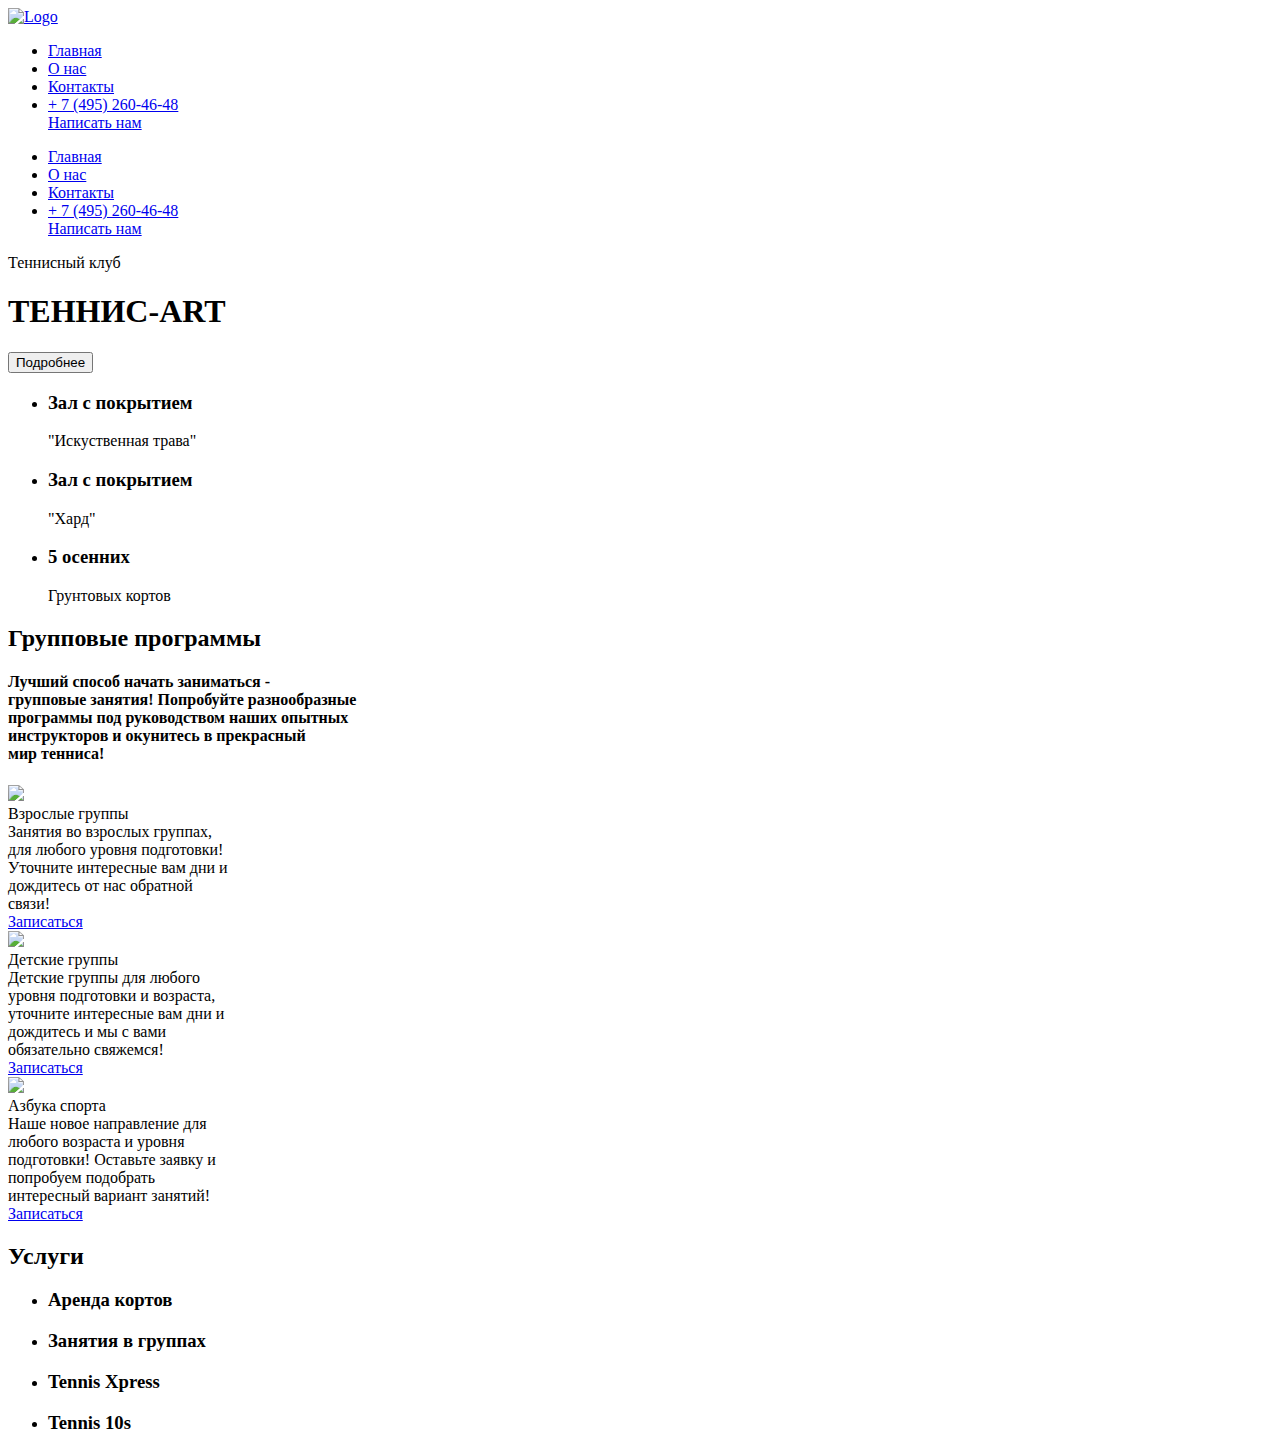
==== index.html @ 38df46aa "Add files via upload" ====
<!DOCTYPE html>
<html lang="en">
<head>
    <meta charset="UTF-8">
    <meta name="viewport" content="width=device-width, initial-scale=1.0">
    <title>Главная страница</title>
    <link href="https://fonts.googleapis.com/css2?family=Inter:wght@400;700&family=Merriweather&family=Montserrat:wght@300&family=Poppins:wght@200&display=swap" rel="stylesheet">
    <link rel="stylesheet" href="css/style.css">
    <link rel="stylesheet" href="css/mobile.css">
</head>
<body>
    <nav class="navbar">
        <div class="container">
            <a class="logo" href="index.html">
                <img src="img/logo.png" alt="Logo" class="logo__pic">
            </a>
            <div class="navbar-wrap">
            <ul class="navbar-menu">
                <li><a href="index.html">Главная</a></li>
                <li><a href="about.html">О нас</a></li>
                <li><a href="contact.html">Контакты</a></li>
                <li><a  class="phone" href="#">+ 7 (495) 260-46-48</a></li>
                <a href="register.html" class="btn_callback">Написать нам</a>
            </ul>
        </div>
        <ul class="respounse-menu">
            <li><a href="index.html">Главная</a></li>
            <li><a href="about.html">О нас</a></li>
            <li><a href="contact.html">Контакты</a></li>
            <li><a  class="phone" href="#">+ 7 (495) 260-46-48</a></li>
            <a href="register.html" class="btn_callback">Написать нам</a>
        </ul>
        </div>
    </nav>
    <section class="section-top">
        <div class="container section-top__container">
          <p class="section-top__info">Теннисный клуб</p>
          <h1 class="section-top__title">ТЕННИС-ART</h1>
          <div class="section-top__btn">
            <button class="btn" type="button">Подробнее</button>
          </div>
        </div>
      </section>
      <section class="stock">
        <ul class="stock__list container">
            <li class="stock__item stock__item_info1">
                <h3 class="stock__item_heading">Зал с покрытием</h3>
                <p class="stock__item_text">"Искуственная трава"</p>
            </li>
            <li class="stock__item stock__item_info2">
                <h3 class="stock__item_heading">Зал с покрытием</h3>
                <p class="stock__item_text">"Хард"</p>
            </li>
            <li class="stock__item stock__item_info3">
                <h3 class="stock__item_heading">5 осенних</h3>
                <p class="stock__item_text">Грунтовых кортов</p>
            </li>
        </ul>
    </section>
<section class="block">
        <div class="text_block">
            <h2 class="section-title">
                Групповые программы
            </h2>
            <h4 class="section-title_item">
                Лучший способ начать заниматься - <br>
                групповые занятия! Попробуйте разнообразные <br>
                программы под руководством наших опытных<br>
                 инструкторов и окунитесь в прекрасный <br>
               мир тенниса!
            </h4>
        </div>
        <div class="container_block">
        <div class="card">
            <img class="card-img" src="img/cart1.jpg">
            <div class="card-title">
                Взрослые группы
            </div>
            <div class="card_title">
                Занятия во взрослых группах,<br>
                 для любого уровня подготовки!<br>
                  Уточните интересные вам дни и<br>
                   дождитесь от нас обратной <br>
                   связи!
            </div>
            <div class="card-btn">
                <a class="btn" href="register.html">Записаться</a>
            </div>
        </div>
        <div class="card">
            <img class="card-img" src="img/cart2.jpg">
            <div class="card-title">
                Детские группы
            </div>
            <div class="card_title">
                Детские группы для любого<br>
                уровня подготовки и возраста,<br>
                уточните интересные вам дни и<br>
                дождитесь и мы с вами <br>
                обязательно свяжемся!
            </div>
            <div class="card-btn">
                <a class="btn" href="register.html">Записаться</a>
            </div>
        </div>
        <div class="card">
            <img class="card-img" src="img/cart3.jpg">
            <div class="card-title">
                Азбука спорта
            </div>
            <div class="card_title">
                Наше новое направление для <br>
                любого возраста и уровня<br>
                подготовки! Оставьте заявку и<br>
                попробуем подобрать  <br>
                интересный вариант
                занятий!
            </div>
            <div class="card-btn">
                <a class="btn" href="register.html">Записаться</a>
            </div>
        </div>
    </div>
</section>
<section class="info">
    <div class="text-info">
        <h2 class="info_text">
            Услуги
        </h2>
    </div>
   <ul class="servis_item container_servis">
    <li class="servis__item servis__item_info1">
        <h3 class="servis_item_heading">Аренда кортов</h3>
    </li>
    <li class="servis__item servis__item_info2">
        <h3 class="servis_item_heading">Занятия в группах</h3>
    </li>
    <li class="servis__item servis__item_info3">
        <h3 class="servis_item_heading">Tennis Xpress</h3>
    </li>
    <li class="servis__item servis__item_info4">
        <h3 class="servis_item_heading">Tennis 10s</h3>
    </li>
   </ul>
</section>
<footer class="footer">
</footer>
</body>
</html>
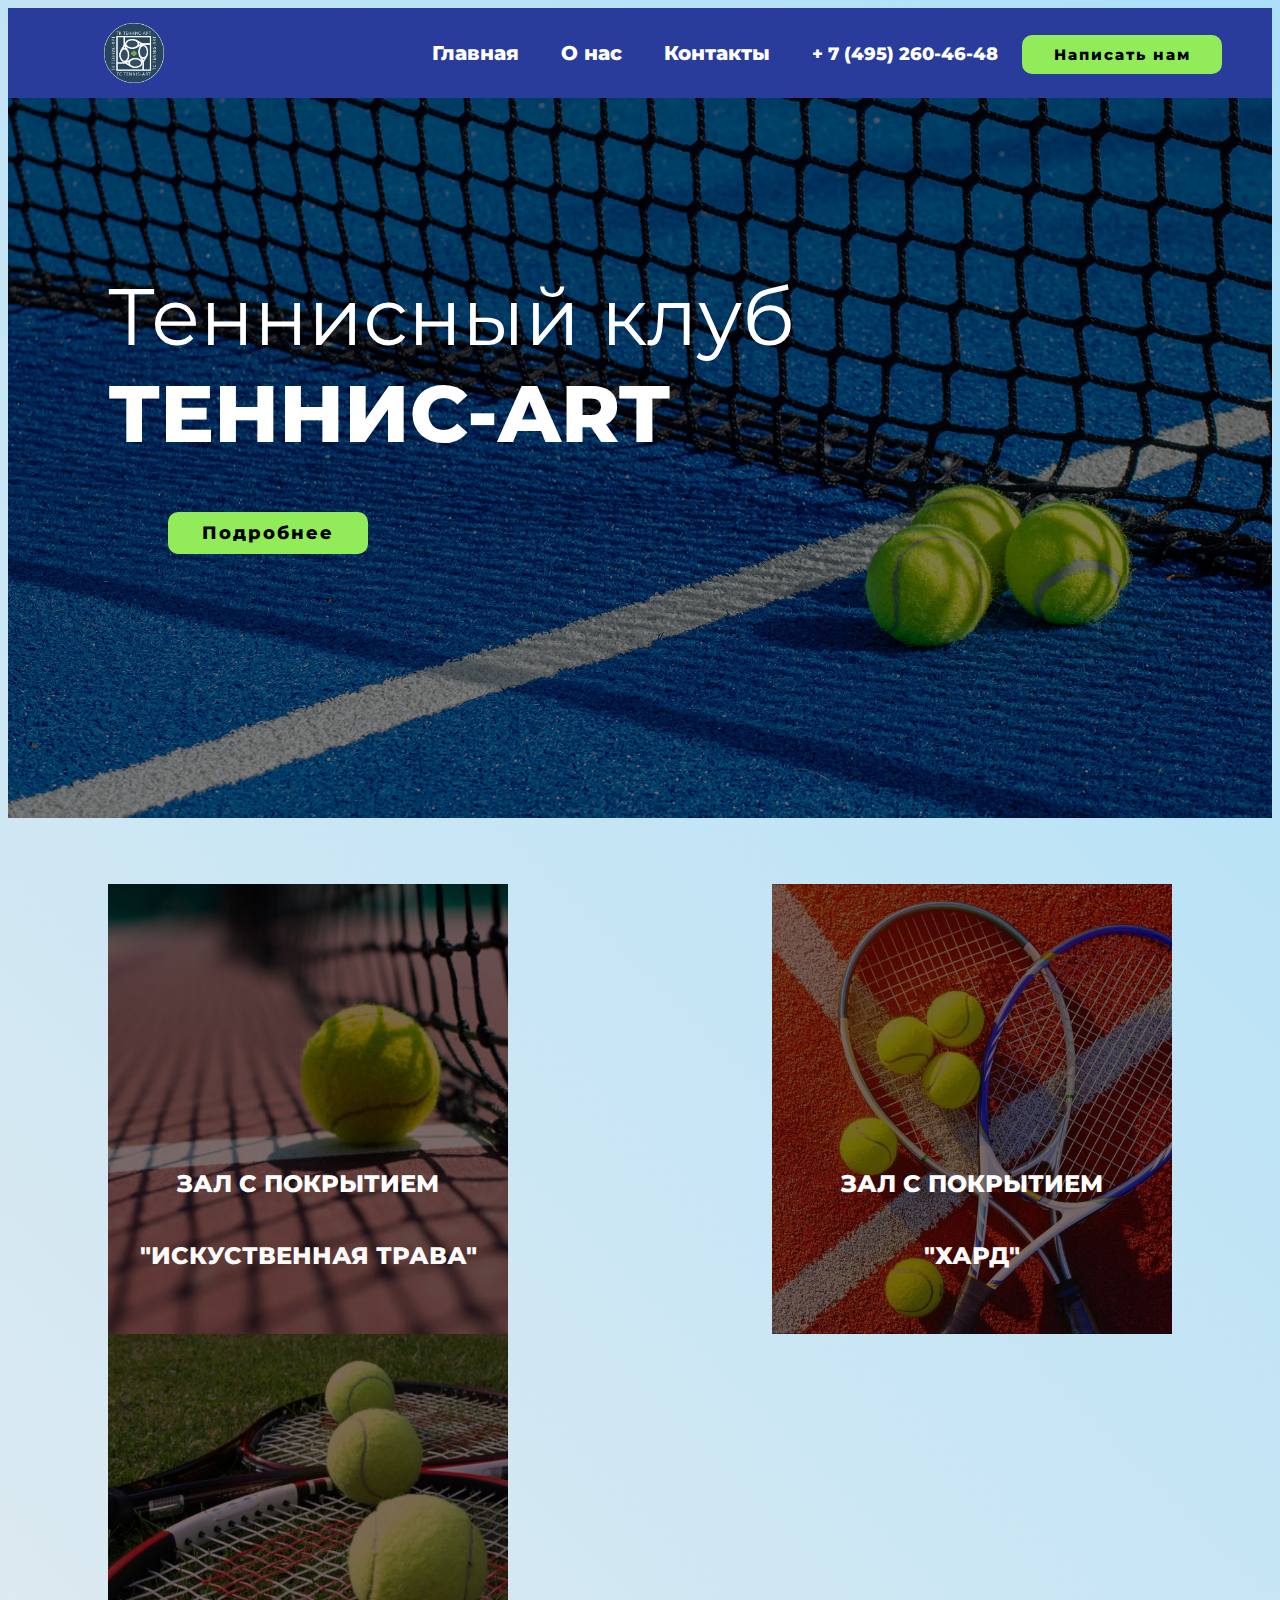
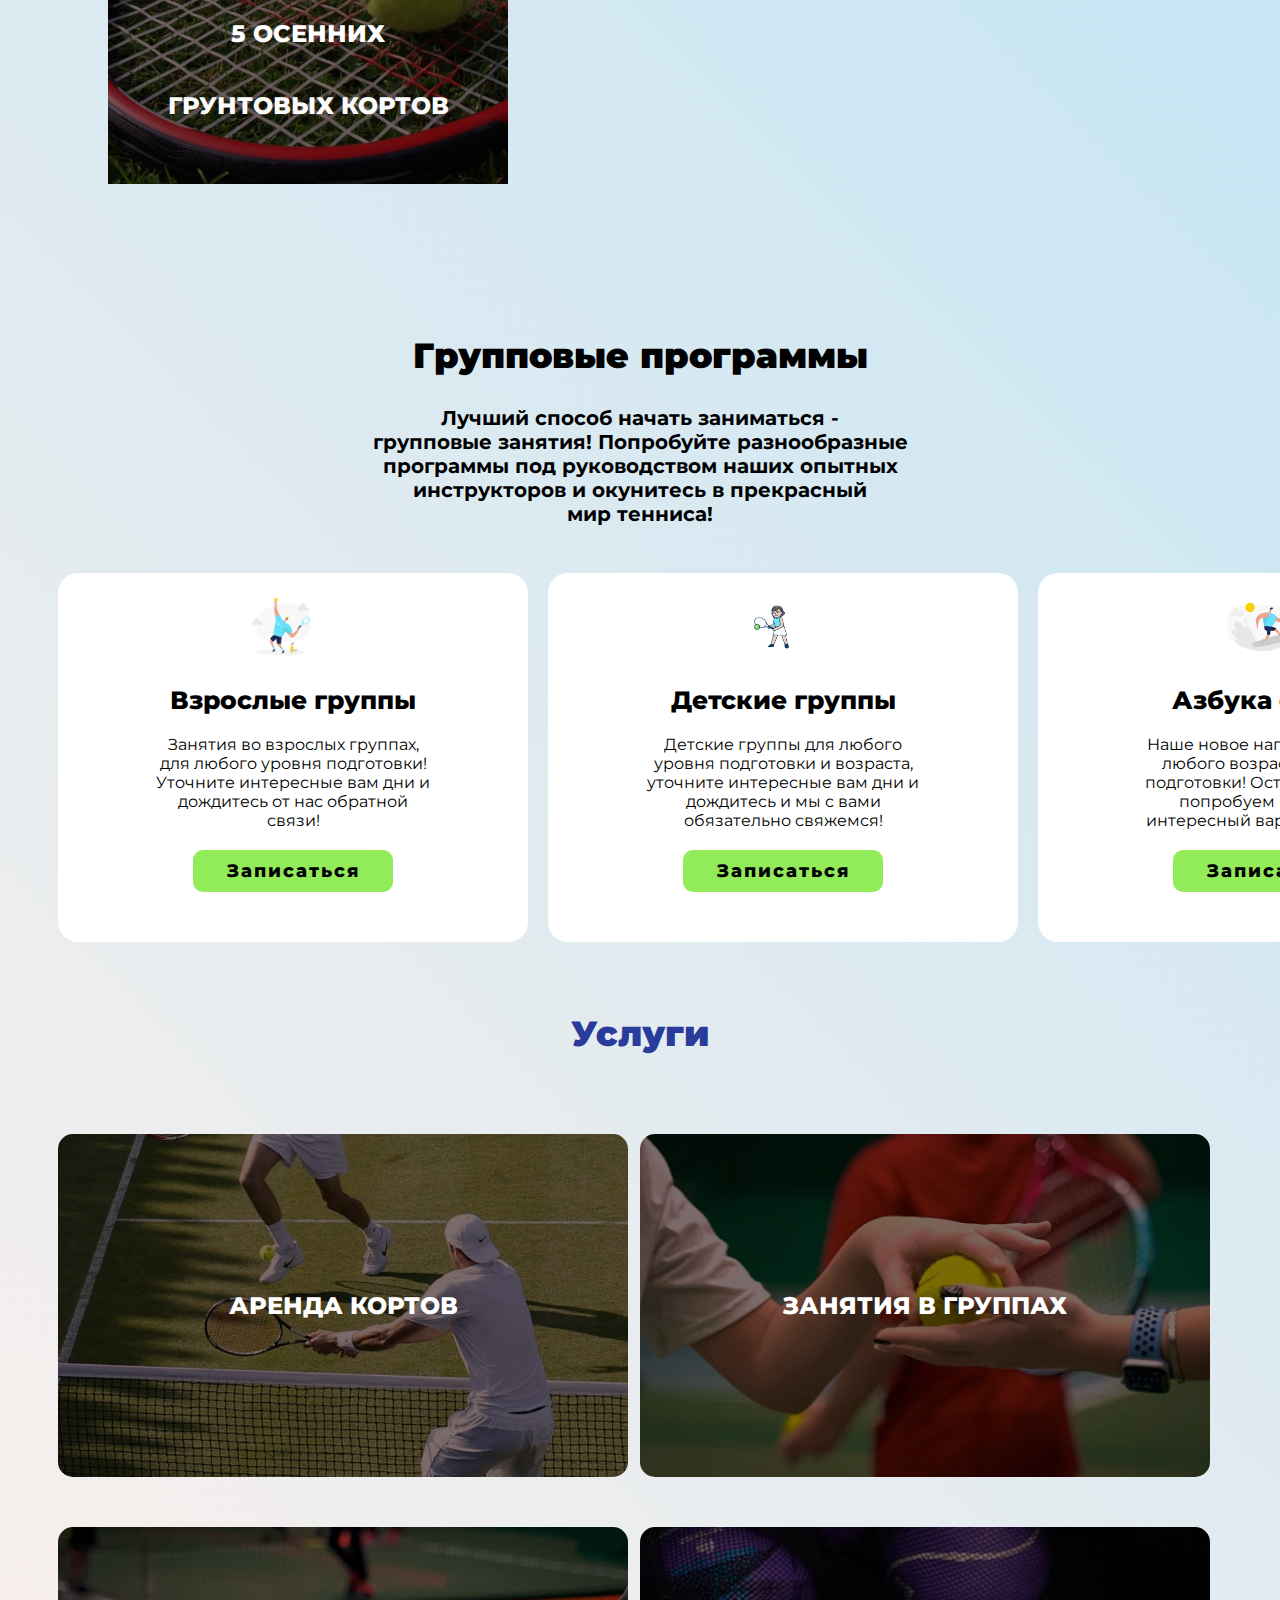
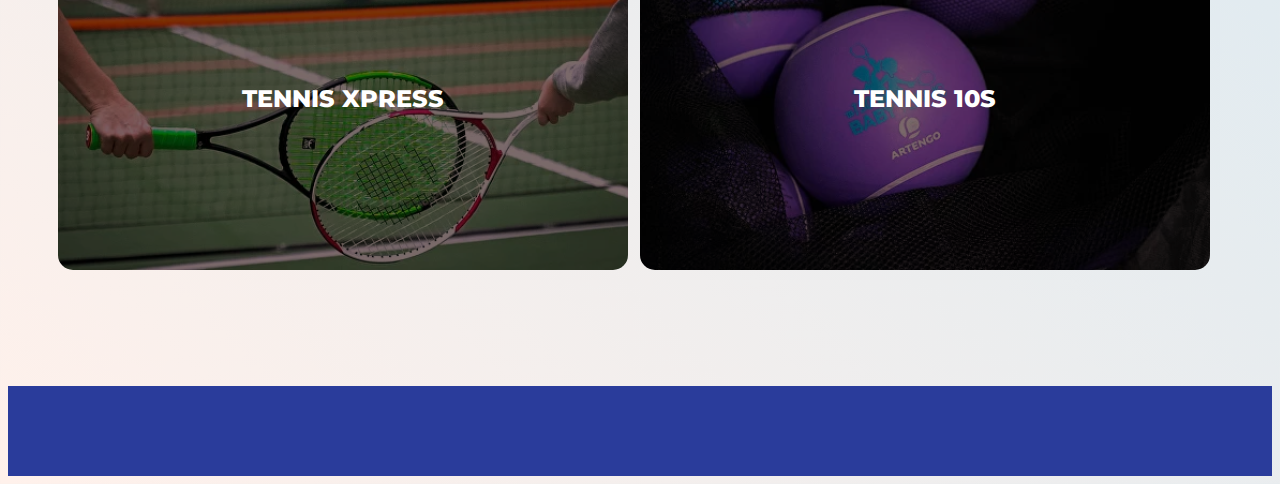
==== commit 881df37d: "Add files via upload" ====
--- a/index.html
+++ b/index.html
@@ -23,13 +23,6 @@
                 <a href="register.html" class="btn_callback">Написать нам</a>
             </ul>
         </div>
-        <ul class="respounse-menu">
-            <li><a href="index.html">Главная</a></li>
-            <li><a href="about.html">О нас</a></li>
-            <li><a href="contact.html">Контакты</a></li>
-            <li><a  class="phone" href="#">+ 7 (495) 260-46-48</a></li>
-            <a href="register.html" class="btn_callback">Написать нам</a>
-        </ul>
         </div>
     </nav>
     <section class="section-top">
--- a/css/style.css
+++ b/css/style.css
@@ -0,0 +1,631 @@
+*{
+    font-family: 'Montserrat', sans-serif;
+    text-decoration: none;
+    transition: all o.6s;
+    box-sizing: border-box;
+}
+
+body{
+    background: linear-gradient(45deg, #fff1eb, #ace0f9);
+}
+
+
+
+.navbar{
+    background-color: #2A3C9B;
+    width: 100%;
+    height: 90px;
+}
+
+.logo{
+    width: 20%;
+}
+
+.logo__pic{
+    display: block;
+    max-width: 100%;
+    height: auto;
+    width: 60px;
+    margin:  0 auto;
+}
+
+.logo__pic:hover{
+    transform: scale(1.04);
+}
+
+
+.navbar .container{
+    height: inherit;
+    display: flex;
+    justify-content: space-between;
+    align-items: center;
+}
+
+.navbar-menu{
+    list-style-type: none;
+    padding-left: 0;
+    margin-bottom: 0;
+    font-size: 20px;
+    margin-bottom: 20px;
+    font-weight: 800;
+}
+
+.navbar-menu li{
+    display: inline-block;
+}
+
+.navbar-wrap{
+    display: flex;
+    flex-flow: row nowrap;
+}
+
+
+.callback{
+    font-weight: 800;
+    color: black;
+    font-size: 15px;
+    margin-left: 40px;
+    margin-top: 50px;
+    margin-right: 130px;
+    background-color: #92EC5A;
+    border-radius: 10px;
+    margin-bottom: 15px;
+    padding: 10px 10px;
+    text-decoration: none;
+    letter-spacing: 2px;
+}
+
+.btn_callback{
+    background-color: #92EC5A;
+    color: black;
+    display: inline-block;
+    padding: 10px 10px;
+    width: 200px;
+    margin-right: 50px;
+    border-radius: 10px;
+    font-family: 'Montserrat', sans-serif;
+    font-size: 15px;
+    text-align: center;
+    letter-spacing: 2px;
+    border: 0;
+}
+
+
+.navbar-menu li a{
+    display: inline-block;
+    color: #fff;
+    text-decoration: none;
+    padding: 18px;
+}
+
+
+.phone{
+    font-size: 18px;
+}
+
+.section-top {
+    height: 80vh;
+    background:  url(../img/header.jpg)  center;
+    background-size: cover;
+    color: #fff;
+    display: flex;
+    text-align: center;
+    position: relative;
+    padding: 170px 0 100px;
+  }
+
+  .section-top::before {
+    content: '';
+    position: absolute;
+    top: 0;
+    left: 0;
+    background: rgba(0,0,0,0.5);
+    width: 100%;
+    height: 100%;
+  }
+  
+
+  .section-top__container {
+    position: relative;
+    width: 520px;
+  }
+
+  
+.section-top__info {
+    font-size: 80px;
+    font-family: 'Montserrat', sans-serif;
+    color: #fff;
+    margin: 0;
+    white-space: nowrap;
+    padding-left: 100px;
+  }
+
+  .section-top__title {
+    font-family: 'Montserrat', sans-serif;
+    font-size: 80px;
+    font-weight: 800;
+    margin: 0 0 50px;
+    white-space: nowrap;
+    padding-left: 100px;
+  }
+
+  .btn {
+    background-color: #92EC5A;
+    color: black;
+    display: inline-block;
+    padding: 10px 10px;
+    width: 200px;
+    border-radius: 10px;
+    font-family: 'Montserrat', sans-serif;
+    font-size: 18px;
+    font-weight: 800;
+    text-align: center;
+    letter-spacing: 2px;
+    border: 0;
+  }
+
+  .stock__list {
+    display: flex;
+    justify-content: space-between;
+    flex-wrap: wrap;
+    padding: 50px 100px
+  }
+
+  .stock__item {
+    min-height: 450px;
+    width: 400px;
+    background-blend-mode: overlay;
+    display: flex;
+    align-items: center;
+    justify-content: center;
+    flex-direction: column;
+  }
+
+  .stock__item_heading {
+    font-size: 24px;
+    line-height: 19px;
+    font-weight: 800;
+    font-style: normal;
+    text-align: center;
+    margin-top: 250px;
+    color: #FFFFFF;
+    text-transform: uppercase;
+  }
+
+  .stock__item_text {
+    font-size: 24px;
+    line-height: 29px;
+    font-weight: 800;
+    font-style: normal;
+    text-align: center;
+    color: #fbfbfb;
+    text-transform: uppercase;
+  }
+
+  .stock__item_info1 {
+    background: url("../img/info1.jpg"), rgba(33, 22, 22, 0.7);
+    background-repeat: no-repeat;
+    background-position: center;
+    background-size: cover;
+  }
+
+  .stock__item_info2 {
+    background: url("../img/info2.jpg"), rgba(33, 22, 22, 0.7);
+    background-repeat: no-repeat;
+    background-position: center;
+    background-size: cover;
+  }
+
+  .stock__item_info3 {
+    background: url("../img/info3.jpg"), rgba(33, 22, 22, 0.7);
+    background-repeat: no-repeat;
+    background-position: center;
+    background-size: cover;
+  }
+
+
+.section-title{
+    text-align: center;
+    margin-top: 100px;
+    font-weight: 900;
+    font-size: 35px;
+}
+
+.section-title_item{
+    text-align: center;
+    font-size: 20px;
+}
+
+.container_block{
+    display: grid;
+    grid-template-columns: repeat(3, 1fr);
+    grid-gap: 20px;
+    padding: 20px 50px;
+}
+
+.card{
+    background-color: #fff;
+    width: 470px;
+    border-radius: 20px;
+    padding: 20px;
+    flex-direction: column;
+    
+}
+
+.card-img{
+    padding: 0 170px;
+    width: 95%;
+}
+
+.card-title{
+    margin-top: 20px;
+    font-size: 25px;
+    text-align: center;
+    font-weight: 800;
+}
+  
+  .card_title{
+    margin-top: 20px;
+    text-align: center;
+  }
+
+  .card-btn{
+    margin-top: 20px;
+    text-align: center;
+    margin-bottom: 30px;
+}
+
+.info_text{
+    text-align: center;
+    margin-top: 50px;
+    font-weight: 900;
+    font-size: 35px;
+    color: #2A3C9B;
+}
+
+.servis_item{
+    display: grid;
+    justify-content: space-between;
+    grid-template-columns: repeat(2, 1fr);
+    padding: 50px 50px;
+    text-transform: uppercase;
+}
+
+.servis__item{
+    min-height: 343px;
+    width: 570px;
+    background-blend-mode: overlay;
+    display: flex;
+    align-items: center;
+    justify-content: center;
+    flex-direction: column;
+}
+
+.servis_item_heading{
+    font-size: 24px;
+    line-height: 19px;
+    font-weight: 800;
+    font-style: normal;
+    text-align: center;
+    color: #FFFFFF;
+    text-transform: uppercase;
+}
+
+.servis__item_text{
+    font-size: 24px;
+    line-height: 29px;
+    font-weight: 800;
+    font-style: normal;
+    text-align: center;
+    color: #fbfbfb;
+    text-transform: uppercase;
+}
+
+.servis__item_info1{
+    background: url("../img/blok1.jpg"), rgba(33, 22, 22, 0.7);
+    background-repeat: no-repeat;
+    background-position: center;
+    background-size: cover;
+    margin-bottom: 50px;
+    border-radius: 15px;
+}
+
+.servis__item_info2{
+    background: url("../img/blok2.jpg"), rgba(33, 22, 22, 0.7);
+    background-repeat: no-repeat;
+    background-position: center;
+    background-size: cover;
+    margin-bottom: 50px;
+    border-radius: 15px;
+}
+
+.servis__item_info3{
+    background: url("../img/blok3.jpg"), rgba(33, 22, 22, 0.7);
+    background-repeat: no-repeat;
+    background-position: center;
+    background-size: cover;
+    margin-bottom: 50px;
+    border-radius: 15px;
+}
+
+.servis__item_info4{
+    background: url("../img/blok4.jpg"), rgba(33, 22, 22, 0.7);
+    background-repeat: no-repeat;
+    background-position: center;
+    background-size: cover;
+    margin-bottom: 50px;
+    border-radius: 15px;
+}
+
+.footer{
+    background-color: #2A3C9B;
+    width: 100%;
+    height: 90px;
+}
+
+.slider-text{
+    text-align: center;
+    padding: 50px 0;
+    font-weight: 800;
+}
+
+.team-text{
+    text-align: center;
+    padding: 50px 0;
+    font-weight: 800;
+}
+
+.team_cart_container{
+    display: grid;
+    grid-template-columns: repeat(3, 1fr);
+    
+}
+
+
+.team-img{
+    border-radius: 15px;
+    height: 400px;
+}
+
+.team-title{
+    margin-top: 10px;
+    margin-bottom: 10px;
+    margin-right: 48px;
+    color: #484849;
+}
+
+.team-title1{
+    margin-top: 10px;
+    margin-bottom: 10px;
+    margin-right: 200px;
+}
+
+.team_title{
+    margin-right: 50px;
+    color: #2A3C9B;
+    font-weight: 900;
+    margin-bottom: 50px;
+}
+
+.team_title3{
+    margin-right: 70px;
+    color: #2A3C9B;
+    font-weight: 900;
+    margin-bottom: 50px;
+}
+
+.team_title1{
+    margin-right: 85px;
+    color: #2A3C9B;
+    font-weight: 900;
+    margin-bottom: 50px;
+}
+
+.news{
+    font-family: serif;
+    margin-bottom: 50px;
+}
+
+.news-text{
+    text-align: center;
+    padding: 50px 0;
+    font-weight: 800;
+}
+
+.news_container{
+    display: grid;
+    grid-template-columns: repeat(2, 1fr);
+    grid-gap: 20px;
+    padding: 20px 90px;
+}
+
+.news-card{
+    margin-top: 20px;
+    background-color: #fff;
+    width: 600px;
+    border-radius: 20px;
+    padding: 20px 30px;
+    flex-direction: column;
+}
+
+.news-img{
+    width: 13%;
+    margin-bottom: 15px;
+}
+
+.news-title{
+    margin-top: 10px;
+    font-weight: 900;
+    margin-bottom: 15px;
+}
+
+.news-data{
+    margin-top: 5px;
+    margin-bottom: 25px;
+}
+
+.news-pol{
+    font-weight: 900;
+    margin-bottom: 50px;
+    font-family: serif;
+}
+
+.pol{
+    color: #e41111;
+    font-family: serif;
+}
+
+.pol_or{
+    color: #f77d0b;
+    font-family: serif;
+}
+
+.pol_g{
+    color: #1ff70b;
+    font-family: serif;
+}
+
+.registr{
+    font-weight: 800;
+    white-space: nowrap;
+}
+
+.regidtr-time{
+    color: #2A3C9B;
+    font-weight: 900;
+}
+
+.time{
+    font-weight: 800;
+    white-space: nowrap;
+    margin-top: 15px;
+}
+
+.time-text{
+    color: #2A3C9B;
+    font-weight: 900;
+}
+
+.price{
+    font-weight: 800;
+    white-space: nowrap;
+}
+
+.price_q{
+    color: #2A3C9B;
+    font-weight: 900;
+}
+
+.infobanner {
+	background-size: cover;
+	position: relative;
+	display: block;
+	padding: 41px 30px;
+	color: #fff;
+	text-decoration: none;
+	cursor: pointer;
+	height: 100%;
+}
+
+
+
+.infobanner.dogovor {
+	text-align: center;
+	padding: 41px 40px;
+}
+
+.infobanner-icon {
+	margin-bottom: 30px;
+}
+
+.infobanner-title {
+	font-size: 22px;
+	font-weight: 400;
+	margin-bottom: 10px;
+	text-transform: uppercase;
+	text-align: center;
+	border-bottom: 1px solid #ffffff;
+	padding-bottom: 10px;
+}
+.widget .infobanner-title, .contact-wrap .infobanner-title{
+	font-size: 17px;
+	font-weight: 400;
+	margin-bottom: 15px;
+	text-align: left;
+	border-bottom: 0;
+	padding-bottom: 0;
+}
+.contact-wrap .infobanner-title {
+	font-size: 20px;
+}
+.infobanner-text {
+	margin-bottom: 0;
+}
+
+.infobanner-content {
+	position: relative;
+	z-index: 1;
+}
+
+.infobanner-overlay {
+	background-color: rgba(81, 105, 138, 0.85);
+	position: absolute;
+	top: 0;
+	left: 0;
+	width: 100%;
+	height: 100%;
+	-webkit-transition: 0.3s all;
+	-o-transition: 0.3s all;
+	transition: 0.3s all;
+}
+
+.infobanner:hover {
+	color: #fff;
+	text-decoration: none;
+}
+
+.infobanner:hover .infobanner-overlay {
+	background-color: #51698a;
+}
+
+.no-link {
+	cursor: auto;
+}
+
+.info-block-title {
+	display: block;
+	font-size: 15px;
+	font-weight: 400;
+}
+
+.info-block-title {
+	color: #b0bbc6;
+}
+.info-block-adres {
+	display: block;
+	font-size: 18px;
+	color: #ffffff;
+}
+.info-block {
+	margin-bottom: 8px;
+}
+
+@media only screen and (max-width: 767.98px) {
+	.infobanner .infobanner-title {
+		font-size: 18px;
+	}
+}
+
+.no-gutters{
+    justify-content: center;
+    margin-top: 40px;
+}
+
+.row {
+    display: flex;
+}
+
+.contact-wrap{
+    padding: 100px 0;
+}
+
